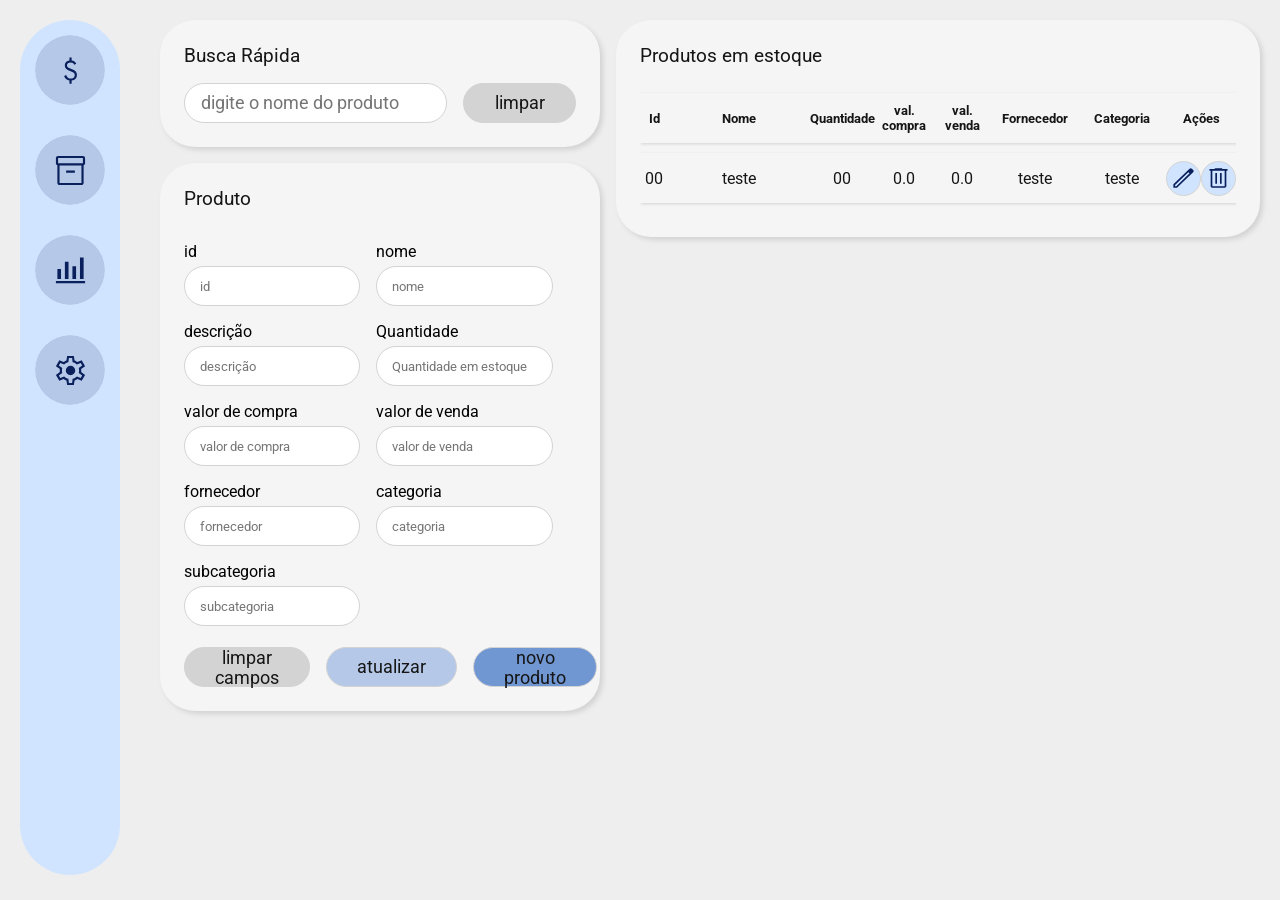
==== estoque.html @ 5e88701a "primeiro commit" ====
<!DOCTYPE html>
<html lang="pt-BR">

<head>
    <meta charset="UTF-8">
    <meta name="viewport" content="width=device-width, initial-scale=1.0">
    <title>Gerenciador de Estoque</title>
    <link rel="stylesheet" href="/static/css/style.css">
    <link rel="stylesheet" href="/static/css/contentArea.css">
    <link rel="stylesheet" href="/static/css/stockContent.css">
    <script src="/static/script/interactive.js" defer="defer"></script>
    <script src="/static/script/form_scripts.js" defer="defer"></script>
</head>
<nav id="menu">
    <div class="menu__item">
        <div class="menu__box"><a href="#" class="menu__iconwrapper"><img
                    src="/static/resources/images/selling_icon.svg" alt="" class="menu__icon"></a></div>
    </div>
    <div class="menu__item">
        <div class="menu__box"><a href="#" class="menu__iconwrapper"><img src="/static/resources/images/stock_icon.svg"
                    alt="" class="menu__icon"></a></div>
    </div>
    <div class="menu__item">
        <div class="menu__box"><a href="#" class="menu__iconwrapper"><img
                    src="/static/resources/images/chart_bar_icon.svg" alt="" class="menu__icon"></a></div>
    </div>
    <div class="menu__item">
        <div class="menu__box"><a href="#" class="menu__iconwrapper"><img
                    src="/static/resources/images/settings_icon.svg" alt="" class="menu__icon"></a></div>
    </div>
</nav>
<section id="contentView">
    <div class="contentwrapper  quicksearchAndForm">
        <div class="panel">
            <label class="panel__title">Busca Rápida</label>
            <div class="quicksearch">
                <input type="text" class="quicksearch__input" placeholder="digite o nome do produto">
                <button class="quicksearch__clean" style="background-color: lightgrey;">limpar</button>
            </div>
        </div>
        <div class="panel">
            <label class="panel__title">Produto</label>
            <form action="" class="form__addOrUpdate">
                <div class="form__box">
                    <label for="id">id</label>
                    <input type="text" name="id" placeholder="id" readonly="true">
                </div>
                <div class="form__box">
                    <label for="nameProduct">nome</label>
                    <input type="text" name="nameProduct" placeholder="nome">
                </div>
                <div class="form__box">
                    <label for="description">descrição</label>
                    <input type="text" name="description" placeholder="descrição">
                </div>
                <div class="form__box">
                    <label for="quantityInStock">Quantidade</label>
                    <input type="text" name="quantityInStock" placeholder="Quantidade em estoque">
                </div>
                <div class="form__box">
                    <label for="purchasePrice">valor de compra</label>
                    <input type="text" name="purchasePrice" placeholder="valor de compra">
                </div>
                <div class="form__box">
                    <label for="sellingPrice">valor de venda</label>
                    <input type="text" name="sellingPrice" placeholder="valor de venda">
                </div>
                <div class="form__box">
                    <label for="supplier">fornecedor</label>
                    <input type="text" name="supplier" placeholder="fornecedor">
                </div>
                <div class="form__box">
                    <label for="category">categoria</label>
                    <input type="text" name="category" placeholder="categoria">
                </div>
                <div class="form__box">
                    <label for="subCategory">subcategoria</label>
                    <input type="text" name="subcategory" placeholder="subcategoria">
                </div>

                <div class="buttonswrapper">
                    <button id="clearForm" class="form__button" style="background-color: lightgray;">limpar campos</button>
                    <button class="form__button" style="background-color: var(--cor-principal-media);">atualizar</button>
                    <button class="form__button" style="background-color: var(--cor-principal-escura);">novo produto</button>
                </div>

            </form>
        </div>
    </div>
    <div class="contentwrapper tableview">
        <div class="panel">
            <label class="panel__title">Produtos em estoque</label>
            <div class="tablewrapper">
                <table>
                    <colgroup>
                        <col style="width:5%;">
                        <col style="width:25%;">
                        <col style="width:5%;">
                        <col style="width: 10%;">
                        <col style="width: 10%;">
                        <col style="width: 15%;">
                        <col style="width: 15%;">
                    </colgroup>
                    <thead>
                        <tr>
                            <th>Id</th>
                            <th>Nome</th>
                            <th>Quantidade</th>
                            <th>val. compra</th>
                            <th>val. venda</th>
                            <th>Fornecedor</th>
                            <th>Categoria</th>
                            <th>Ações</th>
                        </tr>
                    </thead>
                    <tbody>
                        <tr>
                            <td>00</td>
                            <td>teste</td>
                            <td>00</td>
                            <td>0.0</td>
                            <td>0.0</td>
                            <td>teste</td>
                            <td>teste</td>
                            <td>
                               <div class="action__container">
                                <div class="edit__container"><img src="/static/resources/images/edit_icon.svg" class="edit__icon"></div>
                                <div class="delete__container"><img src="/static/resources/images/delete_icon.svg" class="delete__icon"></div>
                               </div> 
                            </td>
                        </tr>
                    </tbody>
                </table>
            </div>
        </div>
    </div>
</section>

<body>
</body>

</html>
---- static/css/style.css ----
:root {
    --cor-principal-clara: #D0E4FF;
    --cor-principal-media: #B5C8E7;
    --cor-principal-escura: #7097D2;
    --cor-destaque:#00E183;
    --gradiente-azul: linear-gradient(to bottom, #163C90, #2764F3);
    --cor-cinza-escuro: #2F3136;
    --cor-cinza-medio: #8A8B8E;
    --con-cinza-claro: #E5E5E5;
}

/* 1. Definindo a versão Normal */
@font-face {
    font-family: 'Roboto';
    src: url('/static/resources/fonts/Roboto-normal.ttf') format('truetype');
    font-weight: 400; /* ou normal */
    font-style: normal;
}

/* 2. Definindo a versão Bold (Negrito) */
@font-face {
    font-family: 'Roboto';
    src: url('/static/resources/fonts/Roboto-bold.ttf') format('truetype');
    font-weight: 700; /* ou bold */
    font-style: normal;
}

/* 3. Definindo a versão Italic */
@font-face {
    font-family: 'Roboto';
    src: url('/static/resources/fonts/Roboto-italic.ttf') format('truetype');
    font-weight: 400;
    font-style: italic;
}

* {
    margin: 0;
    padding: 0;
    box-sizing: border-box;
    scroll-behavior:smooth;
    text-decoration: none;
    font-family: 'Roboto';
}
---- static/css/contentArea.css ----
@import url("/static/css/style.css");

body {
    display: flex;
    background-color: #EEE;
}

#menu {
    width: 100px;
    height: 95vh;
    background-color: var(--cor-principal-clara);
    display: flex;
    flex-direction: column;
    align-items: center;
    justify-content: flex-start;
    border-radius: 50px;
    margin: 20px;
}



.menu__item {
    display: flex;
    justify-content: space-evenly;
    align-items: center;
    width: 100px;
    z-index: 2;
    transform: translateX(0%);
    background-color: transparent;
    clip-path: circle(50%);
}

.menu__box {
    width: 100px;
    height: 100px;
    display: flex;
    align-items: center;
    justify-content: center;
    clip-path: circle(50%);
}

.menu__iconwrapper {
    width: 70%;
    height: 70%;
    background-color: var(--cor-principal-media);
    border-radius: 50%;
    display: flex;
    align-items: center;
    justify-content: center;
    clip-path: circle(50%);
}

.menu__icon {
    width: 50%;
    margin: 10px;
}

.menu__label--hovered {
    display: flex;
}

.menu__iconwrapper--hovered {
    background-color: var(--cor-principal-escura);
}

#contentView {
    width: 100%;
    height: 100vh;
    display: flex;
    gap: 1rem;
    flex-direction: row;
    align-items: center;
    padding: 20px;
}

.contentwrapper {
    height: 100%;
    display: flex;
    flex-direction: column;
    gap: 1rem;
}
---- static/css/stockContent.css ----
@import url('/static/css/style.css');

main {
    display: flex;
    align-items: center;
    justify-content: center;
}

.contentwrapper.quicksearchAndForm {
    width: 40%;
}

.contentwrapper.tableview {
    width: 60%;
}

.panel {
    display: flex;
    flex-direction: column;
    padding: 1.5rem;
    gap: 1rem;
    background-color: whitesmoke;
    border-radius: 35px;
    box-shadow: 3px 3px 5px lightgrey;
    width: 100%;
    max-height: 99%;
}

.panel__title {
    font-size: 1.2rem;
    font-family: 'Roboto';
    color: #161616;
}

.quicksearch {
    display: flex;
    gap: 1rem;
}

.quicksearch__input {
    width: 70%;
    height: 40px;
    border-radius: 35px;
    padding-left: 1rem;
    border:1px solid lightgray;
    font-size: 1.1rem;
}

.quicksearch__clean {
    width: 30%;
    height: 40px;
    border-radius: 35px;
    border: 1px solid lightgray;
    background-color: white;
    font-size: 1.1rem;
    color: #161616;
}

.form__addOrUpdate {
    display: flex;
    flex-direction: row;
    flex-wrap: wrap;
    align-items: center;
    
    gap: 1rem;
    margin-top: 1rem;
}

.form__box {
    width: 45%;
    display: flex;
    flex-direction: column;
}

.form__box>input[type=text] {
    height: 40px;
    border-radius: 35px;
    border: 1px solid lightgrey;
    padding-left: 15px;
    margin-top: 5px;
}

.form__button {
    height: 40px;
    max-height: 60px;
    padding: 0 30px;
    border-radius: 35px;
    border: 1px solid lightgray;
    margin-top: 5px;
    font-size: 1.1rem;
    color: #161616;
}

.buttonswrapper {
    display: flex;
    width: 100%;
    justify-content: flex-start;
    gap: 1rem;

}

.tablewrapper {
    width: 100%;
    max-height: 100%;
    overflow-y: scroll;
}

table {
    width: 100%;
    height: 100%;
    border-collapse: separate;
    border-spacing: 0 10px
}

th {
    font-size: 0.8rem;
    color: #161616;
    font-weight: bold;
}

tr {
    height: 50px;
    box-shadow: 1px 1px 3px lightgray;
}

td {
    text-align: center;
    font-size: 1rem;
    text-overflow: ellipsis;
    color: #161616;
}
.action__container {
    display: flex;
    align-items: center;
    justify-content: space-evenly;
}

.edit__container {
    width: 35px;
    height: 35px;
    border-radius: 50%;
    border: 1px solid lightgray;
    cursor: pointer;
    background-color: var(--cor-principal-clara);
    display: flex;
    align-items: center;
    justify-content: center;
}

.edit__icon {
    width: 80%;
}

.delete__container {
    width: 35px;
    height: 35px;
    border-radius: 50%;
    border: 1px solid lightgray;
    cursor: pointer;
    background-color: var(--cor-principal-clara);
    display: flex;
    align-items: center;
    justify-content: center;
}

.delete__icon {
    width: 80%;
}
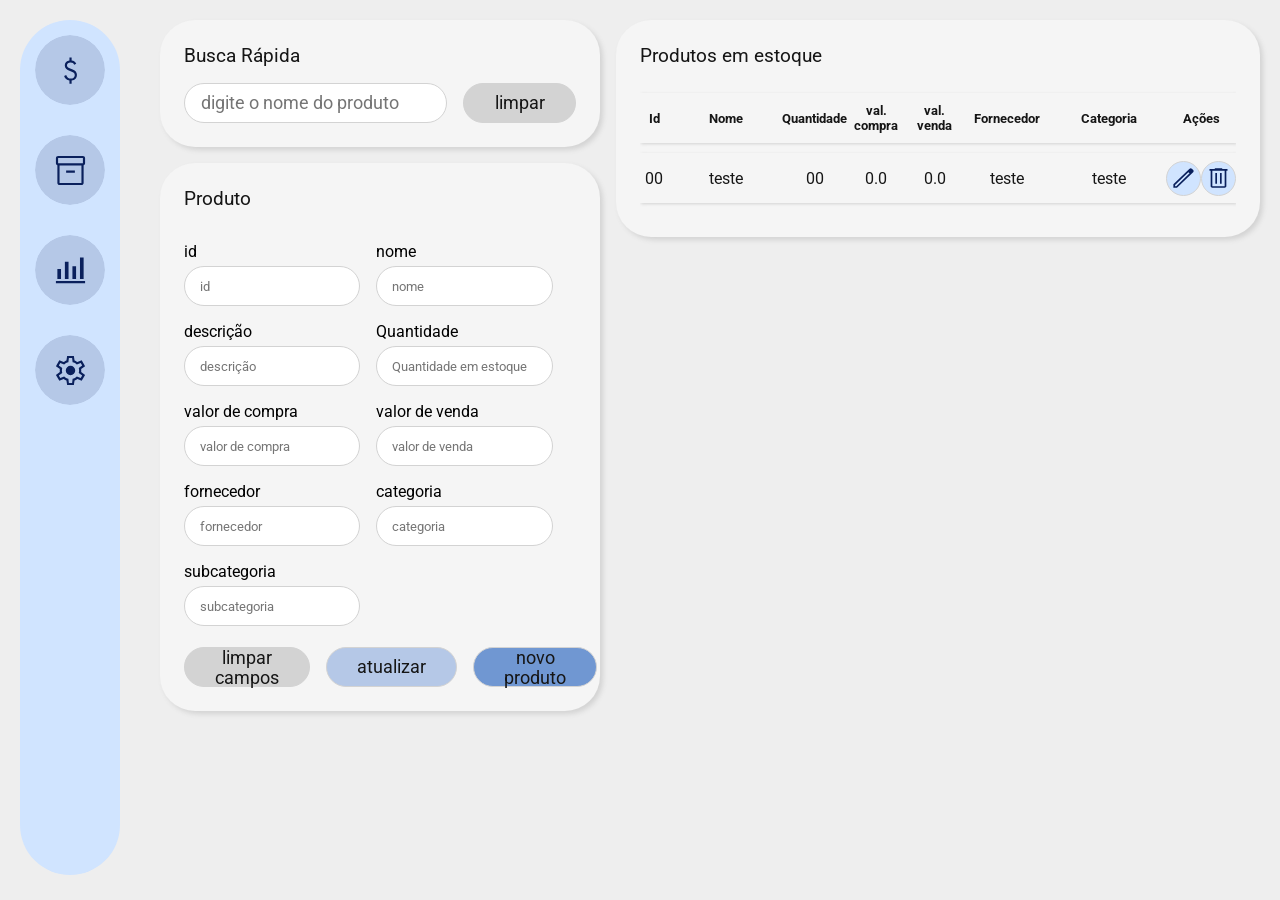
==== commit bf853728: "alteração na estrutura html" ====
--- a/estoque.html
+++ b/estoque.html
@@ -5,28 +5,28 @@
     <meta charset="UTF-8">
     <meta name="viewport" content="width=device-width, initial-scale=1.0">
     <title>Gerenciador de Estoque</title>
-    <link rel="stylesheet" href="/static/css/style.css">
-    <link rel="stylesheet" href="/static/css/contentArea.css">
-    <link rel="stylesheet" href="/static/css/stockContent.css">
-    <script src="/static/script/interactive.js" defer="defer"></script>
-    <script src="/static/script/form_scripts.js" defer="defer"></script>
+    <link rel="stylesheet" href="./static/css/style.css">
+    <link rel="stylesheet" href="./static/css/contentArea.css">
+    <link rel="stylesheet" href="./static/css/stockContent.css">
+    <script src="./static/script/interactive.js" defer="defer"></script>
+    <script src="./static/script/form_scripts.js" defer="defer"></script>
 </head>
 <nav id="menu">
     <div class="menu__item">
         <div class="menu__box"><a href="#" class="menu__iconwrapper"><img
-                    src="/static/resources/images/selling_icon.svg" alt="" class="menu__icon"></a></div>
+                    src="./static/resources/images/selling_icon.svg" alt="" class="menu__icon"></a></div>
     </div>
     <div class="menu__item">
-        <div class="menu__box"><a href="#" class="menu__iconwrapper"><img src="/static/resources/images/stock_icon.svg"
+        <div class="menu__box"><a href="#" class="menu__iconwrapper"><img src="./static/resources/images/stock_icon.svg"
                     alt="" class="menu__icon"></a></div>
     </div>
     <div class="menu__item">
         <div class="menu__box"><a href="#" class="menu__iconwrapper"><img
-                    src="/static/resources/images/chart_bar_icon.svg" alt="" class="menu__icon"></a></div>
+                    src="./static/resources/images/chart_bar_icon.svg" alt="" class="menu__icon"></a></div>
     </div>
     <div class="menu__item">
         <div class="menu__box"><a href="#" class="menu__iconwrapper"><img
-                    src="/static/resources/images/settings_icon.svg" alt="" class="menu__icon"></a></div>
+                    src="./static/resources/images/settings_icon.svg" alt="" class="menu__icon"></a></div>
     </div>
 </nav>
 <section id="contentView">
@@ -94,12 +94,12 @@
                 <table>
                     <colgroup>
                         <col style="width:5%;">
-                        <col style="width:25%;">
+                        <col style="width:20%;">
                         <col style="width:5%;">
                         <col style="width: 10%;">
                         <col style="width: 10%;">
                         <col style="width: 15%;">
-                        <col style="width: 15%;">
+                        <col style="width: 20%;">
                     </colgroup>
                     <thead>
                         <tr>
@@ -124,8 +124,8 @@
                             <td>teste</td>
                             <td>
                                <div class="action__container">
-                                <div class="edit__container"><img src="/static/resources/images/edit_icon.svg" class="edit__icon"></div>
-                                <div class="delete__container"><img src="/static/resources/images/delete_icon.svg" class="delete__icon"></div>
+                                <div class="edit__container"><img src="./static/resources/images/edit_icon.svg" class="edit__icon"></div>
+                                <div class="delete__container"><img src="./static/resources/images/delete_icon.svg" class="delete__icon"></div>
                                </div> 
                             </td>
                         </tr>
